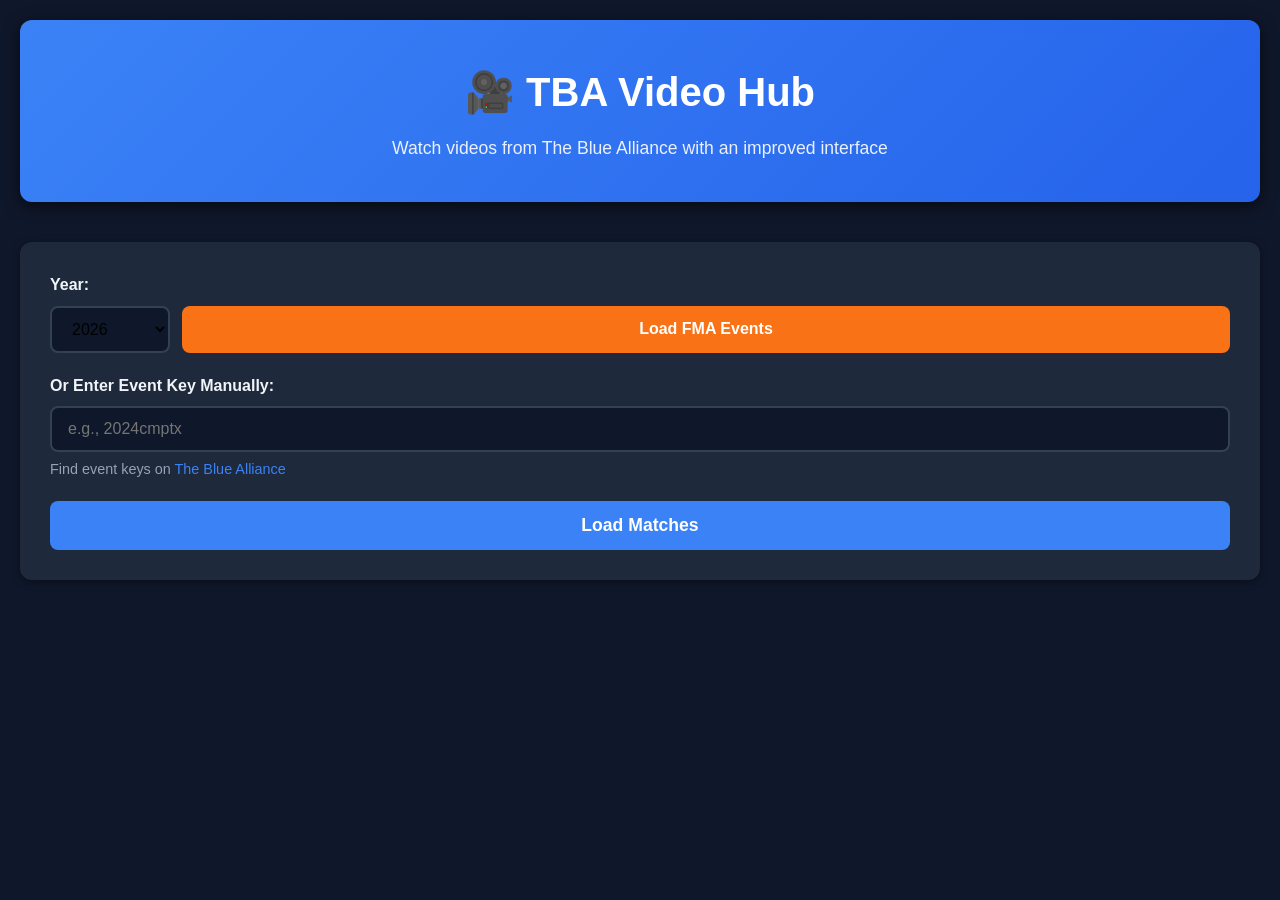
==== index.html @ 386c0a92 "Add support for default API key - hide API key input" ====
<!DOCTYPE html>
<html lang="en">
<head>
    <meta charset="UTF-8">
    <meta name="viewport" content="width=device-width, initial-scale=1.0">
    <title>TBA Video Hub - The Blue Alliance</title>
    
    <!-- PWA Manifest -->
    <link rel="manifest" href="manifest.json">
    
    <!-- Theme colors -->
    <meta name="theme-color" content="#0066cc">
    <meta name="apple-mobile-web-app-status-bar-style" content="black-translucent">
    
    <!-- iOS specific meta tags -->
    <meta name="apple-mobile-web-app-capable" content="yes">
    <meta name="apple-mobile-web-app-title" content="TBA Hub">
    <link rel="apple-touch-icon" href="icon-192.png">
    
    <!-- Force landscape orientation on mobile -->
    <meta name="screen-orientation" content="landscape">
    <meta name="x5-orientation" content="landscape">
    
    <!-- Favicon -->
    <link rel="icon" type="image/png" href="icon-192.png">
    
    <link rel="stylesheet" href="styles.css">
</head>
<body>
    <div class="container">
        <header>
            <h1>🎥 TBA Video Hub</h1>
            <p>Watch videos from The Blue Alliance with an improved interface</p>
        </header>

        <div class="search-section">
            <div class="input-group year-selector">
                <label for="yearSelect">Year:</label>
                <div class="year-group">
                    <select id="yearSelect">
                        <option value="2026">2026</option>
                        <option value="2025">2025</option>
                        <option value="2024">2024</option>
                        <option value="2023">2023</option>
                        <option value="2022">2022</option>
                    </select>
                    <button id="loadEvents" class="btn-secondary">Load FMA Events</button>
                </div>
            </div>
            
            <div class="input-group" id="eventSelectorGroup" style="display: none;">
                <label for="eventSelect">Select FMA Event:</label>
                <select id="eventSelect">
                    <option value="">-- Select an event --</option>
                </select>
                <small id="eventCount"></small>
            </div>
            
            <div class="input-group">
                <label for="eventKey">Or Enter Event Key Manually:</label>
                <input type="text" id="eventKey" placeholder="e.g., 2024cmptx" />
                <small>Find event keys on <a href="https://www.thebluealliance.com/events" target="_blank">The Blue Alliance</a></small>
            </div>
            
            <div class="input-group" style="display: none;">
                <label for="apiKey">TBA API Key:</label>
                <input type="password" id="apiKey" placeholder="Your API key" />
                <small>Get your key from <a href="https://www.thebluealliance.com/account" target="_blank">TBA Account Settings</a></small>
            </div>
            
            <button id="loadMatches" class="btn-primary">Load Matches</button>
        </div>

        <div id="loading" class="loading" style="display: none;">
            <div class="spinner"></div>
            <p>Loading matches...</p>
        </div>

        <div id="error" class="error" style="display: none;"></div>

        <div class="stats" id="stats" style="display: none;">
            <span id="matchCount"></span>
            <span id="videoCount"></span>
        </div>

        <div class="filters" id="filters" style="display: none;">
            <input type="text" id="teamSearch" placeholder="Search by team number (e.g., 341)" />
            <label>
                <input type="checkbox" id="videoFilter" checked>
                Only show matches with videos
            </label>
            <select id="matchType">
                <option value="all">All Match Types</option>
                <option value="qm">Qualification Matches</option>
                <option value="qf">Quarter Finals</option>
                <option value="sf">Semi Finals</option>
                <option value="f">Finals</option>
            </select>
        </div>

        <div id="matchList" class="match-list"></div>

        <div id="videoPlayer" class="video-player" style="display: none;">
            <div class="rotate-message">
                <svg xmlns="http://www.w3.org/2000/svg" fill="none" viewBox="0 0 24 24" stroke="currentColor" style="color: #3b82f6;">
                    <path stroke-linecap="round" stroke-linejoin="round" stroke-width="2" d="M4 4v5h.582m15.356 2A8.001 8.001 0 004.582 9m0 0H9m11 11v-5h-.581m0 0a8.003 8.003 0 01-15.357-2m15.357 2H15" />
                </svg>
                <h2>Please Rotate Your Device</h2>
                <p>This app works best in landscape mode</p>
            </div>
            <div class="video-header">
                <h2 id="currentMatchTitle"></h2>
                <button id="closePlayer" class="btn-close">✕</button>
            </div>
            <div class="player-layout">
                <div class="alliance-stats red-stats" id="redStats"></div>
                <div class="center-video">
                    <div class="video-container">
                        <div id="youtubePlayer"></div>
                        <div id="videoError" class="video-error" style="display: none;">
                            <h3>⚠️ Video Cannot Be Embedded</h3>
                            <p>This video's owner has disabled embedding.</p>
                            <a id="watchOnYouTube" class="btn-youtube" href="" target="_blank">Watch on YouTube</a>
                        </div>
                    </div>
                </div>
                <div class="alliance-stats blue-stats" id="blueStats"></div>
            </div>
            <div class="video-controls">
                <button id="prevVideo" class="btn-nav">← Previous</button>
                <span id="videoCounter"></span>
                <button id="nextVideo" class="btn-nav">Next →</button>
            </div>
            <div class="match-breakdown-container" id="matchBreakdownContainer" style="display: none;">
                <h3>Match Breakdown</h3>
                <div id="matchBreakdownTable"></div>
            </div>
        </div>
    </div>

    <script src="https://www.youtube.com/iframe_api"></script>
    <script src="app.js"></script>
</body>
</html>
---- styles.css ----
* {
    margin: 0;
    padding: 0;
    box-sizing: border-box;
}

:root {
    --primary: #3b82f6;
    --primary-dark: #2563eb;
    --secondary: #f97316;
    --bg: #0f172a;
    --card-bg: #1e293b;
    --text: #f1f5f9;
    --text-light: #94a3b8;
    --border: #334155;
    --success: #22c55e;
    --error: #ef4444;
    --shadow: 0 2px 8px rgba(0, 0, 0, 0.4);
    --shadow-lg: 0 4px 16px rgba(0, 0, 0, 0.6);
}

body {
    font-family: -apple-system, BlinkMacSystemFont, 'Segoe UI', Roboto, Oxygen, Ubuntu, Cantarell, sans-serif;
    background: var(--bg);
    color: var(--text);
    line-height: 1.6;
}

.container {
    max-width: 1400px;
    margin: 0 auto;
    padding: 20px;
}

header {
    text-align: center;
    margin-bottom: 40px;
    padding: 40px 20px;
    background: linear-gradient(135deg, var(--primary) 0%, var(--primary-dark) 100%);
    color: white;
    border-radius: 12px;
    box-shadow: var(--shadow-lg);
}

header h1 {
    font-size: 2.5em;
    margin-bottom: 10px;
}

header p {
    font-size: 1.1em;
    opacity: 0.9;
}

.search-section {
    background: var(--card-bg);
    padding: 30px;
    border-radius: 12px;
    box-shadow: var(--shadow);
    margin-bottom: 30px;
}

.input-group {
    margin-bottom: 20px;
}

.input-group label {
    display: block;
    margin-bottom: 8px;
    font-weight: 600;
    color: var(--text);
}

.input-group input {
    width: 100%;
    padding: 12px 16px;
    border: 2px solid var(--border);
    border-radius: 8px;
    font-size: 1em;
    transition: border-color 0.3s;
    background: #0f172a;
    color: var(--text);
}

.input-group input:focus {
    outline: none;
    border-color: var(--primary);
}

.input-group small {
    display: block;
    margin-top: 6px;
    color: var(--text-light);
    font-size: 0.9em;
}

.input-group small a {
    color: var(--primary);
    text-decoration: none;
}

.input-group small a:hover {
    text-decoration: underline;
}

.btn-primary {
    width: 100%;
    padding: 14px 24px;
    background: var(--primary);
    color: white;
    border: none;
    border-radius: 8px;
    font-size: 1.1em;
    font-weight: 600;
    cursor: pointer;
    transition: background 0.3s, transform 0.1s;
}

.btn-primary:hover {
    background: var(--primary-dark);
}

.btn-primary:active {
    transform: scale(0.98);
}

.btn-secondary {
    padding: 12px 24px;
    background: var(--secondary);
    color: white;
    border: none;
    border-radius: 8px;
    font-size: 1em;
    font-weight: 600;
    cursor: pointer;
    transition: background 0.3s, transform 0.1s;
}

.btn-secondary:hover {
    background: #ea580c;
}

.btn-secondary:active {
    transform: scale(0.98);
}

.year-selector {
    margin-bottom: 20px;
}

.year-group {
    display: flex;
    gap: 12px;
    align-items: stretch;
}

.year-group select {
    flex: 0 0 auto;
    width: 120px;
    padding: 12px 16px;
    color: #000000;
}

.year-group .btn-secondary {
    flex: 1;
}

select {
    width: 100%;
    padding: 12px 16px;
    border: 2px solid var(--border);
    border-radius: 8px;
    font-size: 1em;
    background: #0f172a;
    color: var(--text);
    cursor: pointer;
    transition: border-color 0.3s;
}

select:focus {
    outline: none;
    border-color: var(--primary);
}

.loading {
    text-align: center;
    padding: 40px;
    background: var(--card-bg);
    border-radius: 12px;
    box-shadow: var(--shadow);
}

.spinner {
    width: 50px;
    height: 50px;
    border: 4px solid var(--border);
    border-top-color: var(--primary);
    border-radius: 50%;
    animation: spin 1s linear infinite;
    margin: 0 auto 20px;
}

@keyframes spin {
    to { transform: rotate(360deg); }
}

.error {
    background: #fee;
    border: 2px solid var(--error);
    color: var(--error);
    padding: 16px;
    border-radius: 8px;
    margin-bottom: 20px;
}

.stats {
    display: flex;
    gap: 20px;
    margin-bottom: 20px;
    flex-wrap: wrap;
}

.stats span {
    background: var(--card-bg);
    padding: 12px 20px;
    border-radius: 8px;
    box-shadow: var(--shadow);
    font-weight: 600;
    color: var(--text);
}

.filters {
    background: var(--card-bg);
    padding: 20px;
    border-radius: 8px;
    box-shadow: var(--shadow);
    margin-bottom: 20px;
    display: flex;
    gap: 20px;
    align-items: center;
    flex-wrap: wrap;
}

.filters input[type="text"] {
    padding: 8px 16px;
    background: #0f172a;
    color: var(--text);
    border: 2px solid var(--border);
    border-radius: 6px;
    font-size: 1em;
    min-width: 250px;
    transition: border-color 0.3s;
}

.filters input[type="text"]:focus {
    outline: none;
    border-color: var(--primary);
}

.filters label {
    display: flex;
    align-items: center;
    gap: 8px;
    cursor: pointer;
}

.filters input[type="checkbox"] {
    width: 18px;
    height: 18px;
    cursor: pointer;
}

.filters select {
    padding: 8px 16px;
    background: #0f172a;
    color: var(--text);
    border: 2px solid var(--border);
    border-radius: 6px;
    font-size: 1em;
    cursor: pointer;
}

.match-list {
    display: grid;
    grid-template-columns: repeat(auto-fill, minmax(320px, 1fr));
    gap: 20px;
}

.match-card {
    background: var(--card-bg);
    border-radius: 12px;
    box-shadow: var(--shadow);
    overflow: hidden;
    transition: transform 0.2s, box-shadow 0.2s;
    cursor: pointer;
}

.match-card:hover {
    transform: translateY(-4px);
    box-shadow: var(--shadow-lg);
}

.match-card.no-video {
    opacity: 0.6;
}

.match-header {
    background: linear-gradient(135deg, var(--primary) 0%, var(--primary-dark) 100%);
    color: white;
    padding: 16px;
}

.match-header h3 {
    font-size: 1.3em;
    margin-bottom: 4px;
}

.match-header .match-type {
    font-size: 0.9em;
    opacity: 0.9;
}

.match-body {
    padding: 16px;
}

.teams {
    display: flex;
    justify-content: space-between;
    margin-bottom: 16px;
}

.alliance {
    flex: 1;
}

.alliance h4 {
    font-size: 0.9em;
    margin-bottom: 8px;
    text-transform: uppercase;
    color: var(--text-light);
}

.alliance.red h4 {
    color: #f87171;
}

.alliance.blue h4 {
    color: #60a5fa;
}

.team-list {
    list-style: none;
}

.team-list li {
    padding: 4px 8px;
    margin: 4px 0;
    border-radius: 4px;
    font-size: 0.95em;
}

.alliance.red .team-list li {
    background: #450a0a;
    color: #fca5a5;
}

.alliance.blue .team-list li {
    background: #082f49;
    color: #7dd3fc;
}

.scores {
    display: flex;
    justify-content: center;
    gap: 20px;
    font-size: 1.5em;
    font-weight: bold;
    margin-bottom: 12px;
}

.scores .red-score {
    color: #f87171;
}

.scores .blue-score {
    color: #60a5fa;
}

.scores .blue-score {
    color: #2980b9;
}#0f172a

.video-info {
    background: var(--bg);
    padding: 12px;
    border-radius: 6px;
    text-align: center;
}

.video-badge {
    display: inline-block;
    background: var(--success);
    color: white;
    padding: 6px 12px;
    border-radius: 6px;
    font-size: 0.9em;
    font-weight: 600;
}

.no-video-badge {
    background: var(--text-light);
}

.video-player {
    position: fixed;
    top: 0;
    left: 0;
    right: 0;
    bottom: 0;
    background: #000;
    z-index: 1000;
    overflow: hidden;
    display: flex;
    flex-direction: column;
}

.player-layout {
    display: grid;
    grid-template-columns: 280px 1fr 280px;
    gap: 10px;
    flex: 1;
    overflow: hidden;
    padding: 10px;
    align-items: center;
}

.video-header {
    display: flex;
    justify-content: space-between;
    align-items: center;
    padding: 5px 5px 2px;
    color: white;
    flex-shrink: 0;
}

.video-header h2 {
    font-size: 1.1em;
}

.btn-close {
    background: var(--error);
    color: white;
    border: none;
    width: 40px;
    height: 40px;
    border-radius: 50%;
    font-size: 1.5em;
    cursor: pointer;
    transition: transform 0.2s;
}

.btn-close:hover {
    transform: scale(1.1);
}

.center-video {
    height: 100%;
    width: 100%;
    display: flex;
    flex-direction: column;
    justify-content: center;
}
.video-container {
    background: black;
    position: relative;
    width: 100%;
    /* This creates a 16:9 aspect ratio container based on width */
    aspect-ratio: 16 / 9; 
    max-height: 85vh; /* Prevents video from pushing controls off screen */
    margin: 0 auto;
    box-shadow: 0 0 30px rgba(0,0,0,0.5);
}
#youtubePlayer {
    width: 100%;
    height: 100%;
    position: absolute;
    top: 0;
    left: 0;
}

.video-error {
    display: flex;
    flex-direction: column;
    align-items: center;
    justify-content: center;
    min-height: 400px;
    padding: 40px;
    text-align: center;
    color: white;
}

.video-error h3 {
    font-size: 1.8em;
    margin-bottom: 16px;
    color: var(--secondary);
}

.video-error p {
    font-size: 1.1em;
    margin-bottom: 24px;
    opacity: 0.9;
}

.btn-youtube {
    display: inline-block;
    padding: 14px 28px;
    background: #ff0000;
    color: white;
    text-decoration: none;
    border-radius: 8px;
    font-size: 1.1em;
    font-weight: 600;
    transition: background 0.3s;
}

.btn-youtube:hover {
    background: #cc0000;
}

.video-controls {
    display: flex;
    justify-content: center;
    align-items: center;
    gap: 20px;
    background: var(--card-bg);
    padding: 6px 10px;
    border-radius: 6px;
    flex-shrink: 0;
    max-width: 600px;
    margin: 5px auto 0;
}

.btn-nav {
    background: var(--primary);
    color: white;
    border: none;
    padding: 12px 24px;
    border-radius: 6px;
    font-size: 1em;
    cursor: pointer;
    transition: background 0.3s;
}

.btn-nav:hover:not(:disabled) {
    background: var(--primary-dark);
}

.btn-nav:disabled {
    background: var(--text-light);
    cursor: not-allowed;
}

#videoCounter {
    color: white;
    font-weight: 600;
}

.match-details {
    max-width: 1200px;
    margin: 0 auto;
    background: var(--card-bg);
    padding: 20px;
    border-radius: 8px;
}

.alliance-stats {
    overflow-y: auto;
    padding: 20px;
    background: var(--card-bg);
    border-radius: 8px;
}

.alliance-stats.red-stats {
    border-left: 4px solid #ef4444;
}

.alliance-stats.blue-stats {
    border-right: 4px solid #3b82f6;
}

.stats-panel h3 {
    margin-bottom: 20px;
    color: var(--text);
    font-size: 1.6em;
    font-weight: 700;
}

/* Compact stats display */
.alliance-stats {
    overflow-y: auto;
    padding: 5px;
    background: var(--card-bg);
    border-radius: 8px;
    height: 100%;
}

.alliance-stats.red-stats {
    border-left: 4px solid #ef4444;
}

.alliance-stats.blue-stats {
    border-right: 4px solid #3b82f6;
}

.compact-stats {
    padding: 10px;
}

.stats-grid {
    display: grid;
    grid-template-columns: 1fr auto 1fr;
    gap: 20px;
    align-items: start;
}

.alliance-column {
    border-radius: 10px;
    padding: 15px;
}

.red-stats .alliance-column {
    background: #1e293b;
    border-top: 4px solid #ef4444;
}

.blue-stats .alliance-column {
    background: #1e293b;
    border-top: 4px solid #3b82f6;
}

.alliance-header {
    font-size: 1.3em;
    font-weight: 700;
    margin-bottom: 10px;
    text-align: center;
}

.red-stats .alliance-header {
    color: #ef4444;
}

.blue-stats .alliance-header {
    color: #3b82f6;
}

.team-numbers {
    font-size: 1.1em;
    text-align: center;
    margin-bottom: 15px;
    padding-bottom: 15px;
    border-bottom: 1px solid var(--border);
    color: var(--text);
}

.stat-row {
    display: flex;
    justify-content: space-between;
    align-items: center;
    padding: 6px 10px;
    background: #0f172a;
    border-radius: 6px;
    margin-bottom: 12px;
}

.stat-label {
    color: var(--text-light);
    font-size: 0.95em;
}

.stat-value {
    font-weight: 700;
    font-size: 1.1em;
    color: var(--text);
}

.score-box {
    background: #0f172a;
    border-radius: 8px;
    padding: 12px;
    text-align: center;
    margin-bottom: 10px;
}

.score-box.actual {
    background: #1e3a28;
    border: 2px solid #22c55e;
}

.score-type {
    font-size: 0.8em;
    color: var(--text-light);
    margin-bottom: 4px;
    text-transform: uppercase;
    letter-spacing: 1px;
}

.score-number {
    font-size: 2.2em;
    font-weight: 700;
    line-height: 1;
}

.red-stats .score-number {
    color: #ef4444;
}

.blue-stats .score-number {
    color: #3b82f6;
}

.breakdown {
    display: flex;
    flex-direction: column;
    gap: 6px;
}

.breakdown-item {
    display: flex;
    justify-content: space-between;
    align-items: center;
    padding: 6px 10px;
    background: #0f172a;
    border-radius: 6px;
}

.breakdown-label {
    color: var(--text-light);
    font-size: 0.9em;
}

.breakdown-value {
    font-weight: 700;
    color: var(--text);
    font-size: 1.05em;
}

.vs-divider {
    display: flex;
    flex-direction: column;
    align-items: center;
    justify-content: center;
    gap: 10px;
    padding: 20px 10px;
}

.vs-text {
    font-size: 2.5em;
    font-weight: 700;
    color: var(--text-light);
}

.match-status {
    font-size: 0.85em;
    padding: 6px 12px;
    background: #1e293b;
    border-radius: 20px;
    color: var(--text-light);
    text-transform: uppercase;
    letter-spacing: 1px;
}

/* Match breakdown table */
.match-breakdown-container {
    display: none !important;
    padding: 15px;
    max-width: 1400px;
    margin: 0 auto;
    background: var(--card-bg);
    border-radius: 8px;
}

.match-breakdown-container h3 {
    text-align: center;
    color: var(--text);
    font-size: 1.5em;
    margin-bottom: 15px;
}

.breakdown-table-full {
    width: 100%;
    border-collapse: collapse;
    background: #0f172a;
    border-radius: 8px;
    overflow: hidden;
}

.breakdown-table-full th,
.breakdown-table-full td {
    padding: 8px;
    text-align: center;
    border: 1px solid var(--border);
}

.breakdown-table-full thead {
    background: #1e293b;
}

.team-header {
    color: var(--text);
    font-weight: 700;
    font-size: 1.1em;
}

.team-header.red-bg {
    background: #7f1d1d;
}

.team-header.blue-bg {
    background: #1e3a8a;
}

.pred-header {
    background: #1e293b;
    color: var(--text-light);
    font-size: 0.9em;
}

.actual-header {
    background: #1e3a28;
    color: #22c55e;
    font-size: 0.9em;
}

.category-header {
    background: #1e293b;
}

.category-cell {
    background: #1e293b;
    font-weight: 700;
    color: var(--text);
}

.pred-cell {
    background: #0f172a;
    color: var(--text-light);
}

.actual-cell {
    background: #0a1e14;
    color: #22c55e;
    font-weight: 600;
}

.breakdown-table-full .total-row {
    border-top: 2px solid var(--border);
    background: #1e293b;
}

.breakdown-table-full .total-row td {
    font-size: 1.1em;
}

.breakdown-note {
    text-align: center;
    color: var(--text-light);
    font-size: 0.9em;
    margin-top: 15px;
    font-style: italic;
}

/* Old simple stats - can be removed */
.simple-stats {
    max-width: 800px;
    margin: 0 auto;
}

.teams-display {
    display: flex;
    justify-content: space-around;
    gap: 30px;
    margin-bottom: 30px;
    padding: 20px;
    background: #1e293b;
    border-radius: 8px;
}

.alliance-teams {
    flex: 1;
    text-align: center;
    font-size: 1.1em;
}

.alliance-teams strong {
    display: block;
    margin-bottom: 8px;
    font-size: 1.2em;
}

.red-alliance strong {
    color: #ef4444;
}

.blue-alliance strong {
    color: #3b82f6;
}

.score-display {
    margin-bottom: 30px;
    text-align: center;
    padding: 30px;
    background: #0f172a;
    border-radius: 12px;
}

.score-display h3 {
    font-size: 1.5em;
    margin-bottom: 20px;
    color: var(--text);
}

.score-large {
    font-size: 5em;
    font-weight: 700;
    margin-bottom: 15px;
    line-height: 1;
}

.score-large .red-score {
    color: #ef4444;
}

.score-large .blue-score {
    color: #3b82f6;
}

.score-large .score-sep {
    color: var(--text-light);
    margin: 0 20px;
}

.winner-text {
    font-size: 1.3em;
    color: var(--text);
}

.win-prob {
    color: var(--text-light);
    font-size: 0.9em;
    margin-left: 10px;
}

/* Old styles for reference - can be removed */
.statbotics-summary {
    margin-bottom: 30px;
}

.statbotics-summary h3 {
    text-align: center;
    margin-bottom: 20px;
}

.summary-grid {
    display: flex;
    justify-content: space-around;
    gap: 40px;
    padding: 20px;
    background: #0f172a;
    border-radius: 10px;
}

.summary-item {
    text-align: center;
    flex: 1;
}

.summary-scores {
    font-size: 3em;
    font-weight: 900;
    margin-bottom: 10px;
}

.summary-scores .red-score {
    color: #ef4444;
}

.summary-scores .blue-score {
    color: #3b82f6;
}

.summary-scores .score-sep {
    color: var(--text-light);
    margin: 0 10px;
}

.summary-win-prob {
    font-size: 3em;
    font-weight: 900;
    color: var(--text);
    margin-bottom: 10px;
}

.summary-label {
    color: var(--text-light);
    font-size: 1.1em;
}

.match-breakdown {
    margin-top: 30px;
}

.match-breakdown h3 {
    text-align: center;
    margin-bottom: 20px;
}

.breakdown-table-container {
    overflow-x: auto;
}

.breakdown-table {
    width: 100%;
    border-collapse: collapse;
    background: #0f172a;
    border-radius: 8px;
    overflow: hidden;
}

.breakdown-table th,
.breakdown-table td {
    padding: 12px;
    text-align: center;
    border: 1px solid var(--border);
}

.breakdown-table thead tr:first-child th {
    font-size: 1.1em;
    padding: 15px;
    background: #1e293b;
}

.breakdown-table .red-header {
    background: rgba(239, 68, 68, 0.2);
    color: #f87171;
}

.breakdown-table .blue-header {
    background: rgba(59, 130, 246, 0.2);
    color: #60a5fa;
}

.breakdown-table thead tr:nth-child(2) th {
    background: #1e293b;
    font-weight: 700;
    color: var(--text);
}

.breakdown-table tbody td {
    background: #0f172a;
    color: var(--text);
}

.breakdown-table .category-col {
    background: #1e293b !important;
    font-weight: 700;
    color: var(--text) !important;
}

.breakdown-table .total-row {
    background: #334155 !important;
}

.breakdown-table .total-row td {
    background: #334155 !important;
    font-weight: 700;
    padding: 15px 12px;
}

.breakdown-note {
    text-align: center;
    color: var(--text-light);
    font-size: 0.9em;
    margin-top: 15px;
    font-style: italic;
}

.breakdown-teams {
    display: flex;
    justify-content: space-around;
    margin-top: 20px;
    padding: 15px;
    background: #1e293b;
    border-radius: 8px;
}

.teams-section {
    color: var(--text);
    font-size: 1.05em;
}

.teams-section strong {
    color: var(--text);
    margin-right: 8px;
}

.stats-section {
    margin-bottom: 20px;
}

.stats-prediction {
    display: flex;
    justify-content: space-around;
    align-items: center;
    padding: 30px 20px;
    background: linear-gradient(135deg, #0f172a 0%, #1e293b 100%);
    border-radius: 12px;
    margin-bottom: 25px;
    box-shadow: var(--shadow);
}

.prediction-side {
    text-align: center;
    flex: 1;
    padding: 10px;
}

.prediction-side h4 {
    margin-bottom: 15px;
    font-size: 1.3em;
    font-weight: 700;
    text-transform: uppercase;
    letter-spacing: 1px;
}

.prediction-side.red h4 {
    color: #f87171;
}

.prediction-side.blue h4 {
    color: #60a5fa;
}

.win-prob {
    font-size: 3em;
    font-weight: 900;
    margin: 15px 0;
    line-height: 1;
}

.prediction-side.red .win-prob {
    color: #f87171;
    text-shadow: 0 0 20px rgba(248, 113, 113, 0.3);
}

.prediction-side.blue .win-prob {
    color: #60a5fa;
    text-shadow: 0 0 20px rgba(96, 165, 250, 0.3);
}

.predicted-score {
    font-size: 1.3em;
    color: var(--text-light);
    font-weight: 500;
}

.team-stats-grid {
    display: grid;
    grid-template-columns: repeat(auto-fit, minmax(250px, 1fr));
    gap: 20px;
    margin-top: 15px;
}

.team-stat-card {
    background: #0f172a;
    padding: 18px;
    border-radius: 10px;
    border-left: 5px solid var(--primary);
    transition: transform 0.2s, box-shadow 0.2s;
}

.team-stat-card:hover {
    transform: translateY(-2px);
    box-shadow: var(--shadow-lg);
}

.team-stat-card.red {
    border-left-color: #f87171;
}

.team-stat-card.blue {
    border-left-color: #60a5fa;
}

.team-stat-card h5 {
    margin-bottom: 12px;
    font-size: 1.2em;
    font-weight: 700;
    color: var(--text);
}

.stat-row {
    display: flex;
    justify-content: space-between;
    padding: 8px 0;
    border-bottom: 1px solid rgba(148, 163, 184, 0.1);
}

.stat-row:last-child {
    border-bottom: none;
}

.stat-label {
    color: var(--text-light);
    font-size: 0.95em;
}

.stat-value {
    color: var(--text);
    font-weight: 700;
    font-size: 1.05em;
}

.stats-section h4 {
    color: var(--text);
    font-size: 1.3em;
    font-weight: 700;
    margin-bottom: 15px;
    padding-bottom: 10px;
    border-bottom: 2px solid var(--border);
}

.loading-stats {
    text-align: center;
    padding: 30px;
    color: var(--text-light);
    font-size: 1.1em;
}

/* Landscape orientation message for mobile */
.rotate-message {
    display: none;
    position: fixed;
    top: 0;
    left: 0;
    right: 0;
    bottom: 0;
    background: var(--bg);
    z-index: 10000;
    flex-direction: column;
    justify-content: center;
    align-items: center;
    text-align: center;
    padding: 20px;
}

.rotate-message svg {
    width: 80px;
    height: 80px;
    margin-bottom: 20px;
    animation: rotate 2s infinite ease-in-out;
}

@keyframes rotate {
    0%, 100% { transform: rotate(0deg); }
    50% { transform: rotate(90deg); }
}

.rotate-message h2 {
    font-size: 1.5em;
    margin-bottom: 10px;
    color: var(--text);
}

.rotate-message p {
    color: var(--text-light);
    font-size: 1.1em;
}

/* Show rotation message in portrait mode on mobile */
@media (max-width: 768px) and (orientation: portrait) {
    .video-player .rotate-message {
        display: flex !important;
    }
    
    .video-player .player-layout,
    .video-player .video-controls {
        display: none !important;
    }
}

@media (max-width: 768px) {
    header h1 {
        font-size: 2em;
    }
    
    .match-list {
        grid-template-columns: 1fr;
    }
    
    .video-controls {
        flex-wrap: wrap;
    }
    
    /* Hide sidebars and breakdown on mobile */
    .alliance-stats,
    .match-breakdown-container {
        display: none !important;
    }
    
    /* Full screen video player on mobile */
    .player-layout {
        display: flex;
        flex-direction: column;
        justify-content: center;
        padding: 0;
    }
    
    .video-player {
        padding: 0;
    }
    
    .video-header {
        padding: 10px;
    }
    
    .video-header h2 {
        font-size: 1em;
    }
    
    .video-container {
        max-height: 100vh;
        border-radius: 0;
    }
    
    .btn-close {
        width: 36px;
        height: 36px;
        font-size: 1.2em;
    }
    
    .video-controls {
        margin: 5px;
        padding: 8px;
    }
    
    .btn-nav {
        padding: 10px 20px;
        font-size: 0.95em;
    }
}
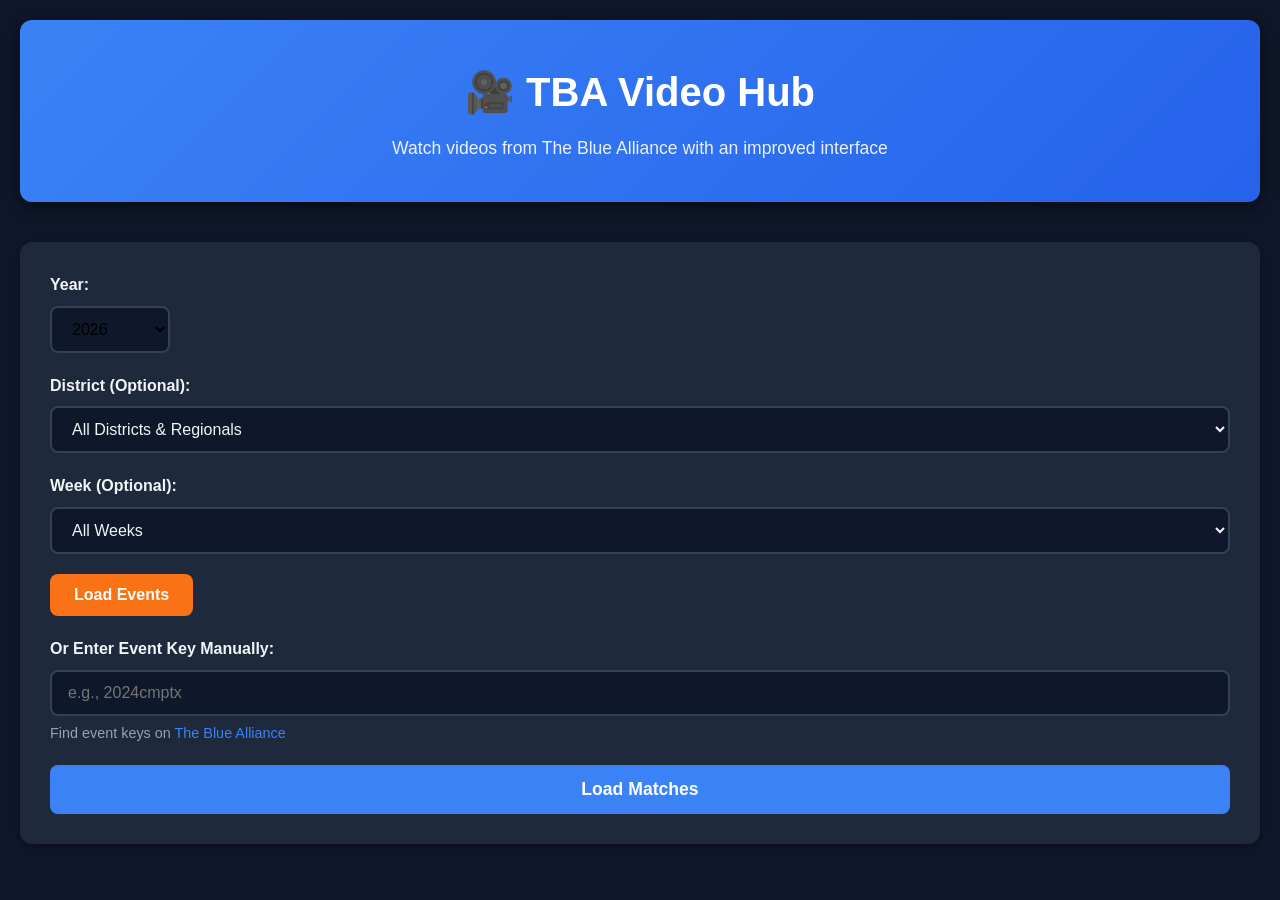
==== commit 8ceb0e59: "Add district and week filters for event loading" ====
--- a/index.html
+++ b/index.html
@@ -44,12 +44,48 @@
                         <option value="2023">2023</option>
                         <option value="2022">2022</option>
                     </select>
-                    <button id="loadEvents" class="btn-secondary">Load FMA Events</button>
                 </div>
             </div>
             
+            <div class="input-group">
+                <label for="districtSelect">District (Optional):</label>
+                <select id="districtSelect">
+                    <option value="">All Districts & Regionals</option>
+                    <option value="regional">Regional Events</option>
+                    <option value="fim">FIRST In Michigan (FIM)</option>
+                    <option value="fma">FIRST Mid-Atlantic (FMA)</option>
+                    <option value="fnc">FIRST North Carolina (FNC)</option>
+                    <option value="ne">New England (NE)</option>
+                    <option value="ont">Ontario (ONT)</option>
+                    <option value="pch">Peachtree (PCH)</option>
+                    <option value="pnw">Pacific Northwest (PNW)</option>
+                    <option value="in">Indiana (IN)</option>
+                    <option value="tx">Texas (TX)</option>
+                    <option value="isr">Israel (ISR)</option>
+                </select>
+            </div>
+            
+            <div class="input-group">
+                <label for="weekSelect">Week (Optional):</label>
+                <select id="weekSelect">
+                    <option value="">All Weeks</option>
+                    <option value="0">Week 0</option>
+                    <option value="1">Week 1</option>
+                    <option value="2">Week 2</option>
+                    <option value="3">Week 3</option>
+                    <option value="4">Week 4</option>
+                    <option value="5">Week 5</option>
+                    <option value="6">Week 6</option>
+                    <option value="7">Week 7</option>
+                </select>
+            </div>
+            
+            <div class="input-group">
+                <button id="loadEvents" class="btn-secondary">Load Events</button>
+            </div>
+            
             <div class="input-group" id="eventSelectorGroup" style="display: none;">
-                <label for="eventSelect">Select FMA Event:</label>
+                <label for="eventSelect">Select Event:</label>
                 <select id="eventSelect">
                     <option value="">-- Select an event --</option>
                 </select>
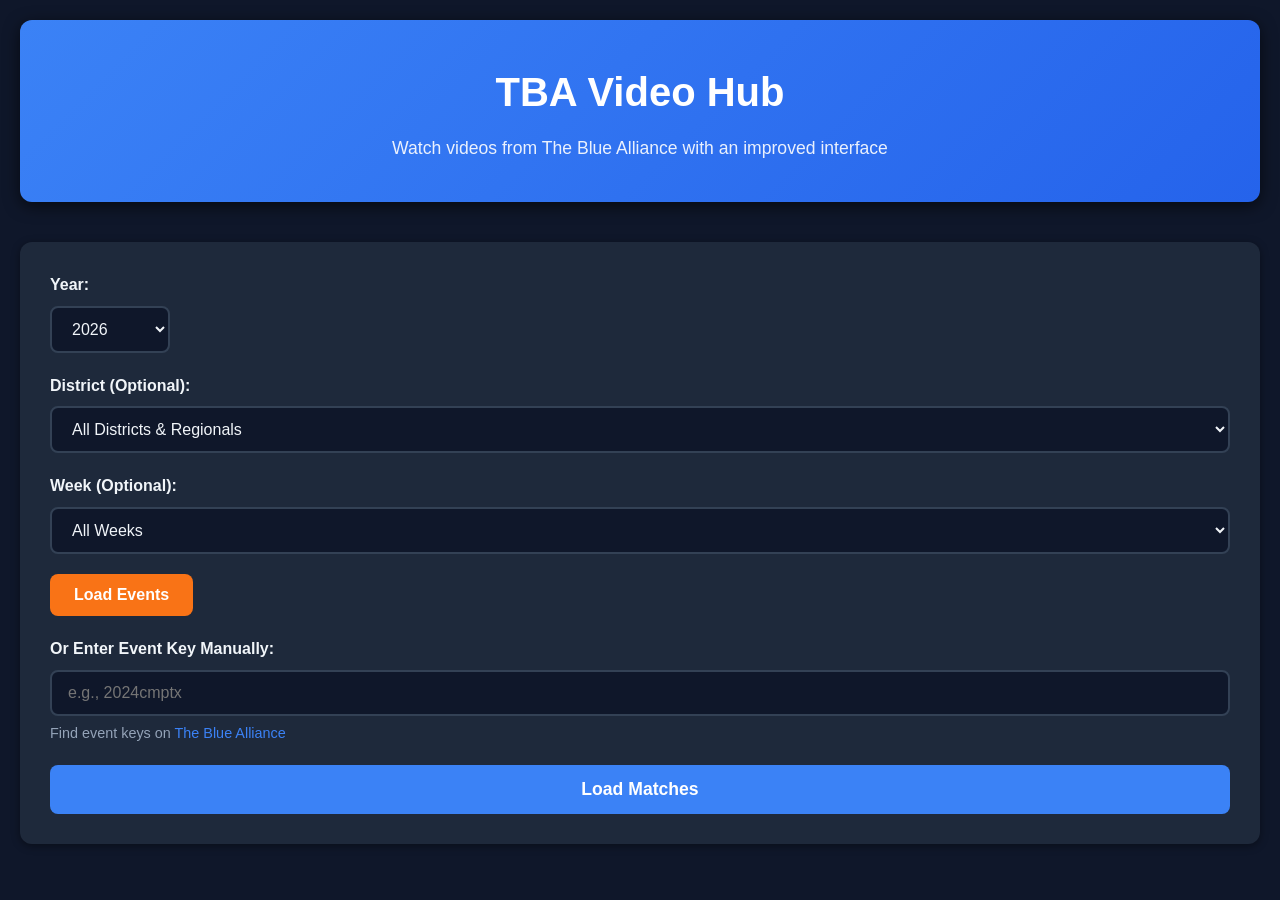
==== commit 27d49a67: "Fix year select text color to match other dropdowns" ====
--- a/index.html
+++ b/index.html
@@ -29,7 +29,7 @@
 <body>
     <div class="container">
         <header>
-            <h1>🎥 TBA Video Hub</h1>
+            <h1>TBA Video Hub</h1>
             <p>Watch videos from The Blue Alliance with an improved interface</p>
         </header>
 
--- a/styles.css
+++ b/styles.css
@@ -158,7 +158,7 @@
     flex: 0 0 auto;
     width: 120px;
     padding: 12px 16px;
-    color: #000000;
+    color: var(--text);
 }
 
 .year-group .btn-secondary {
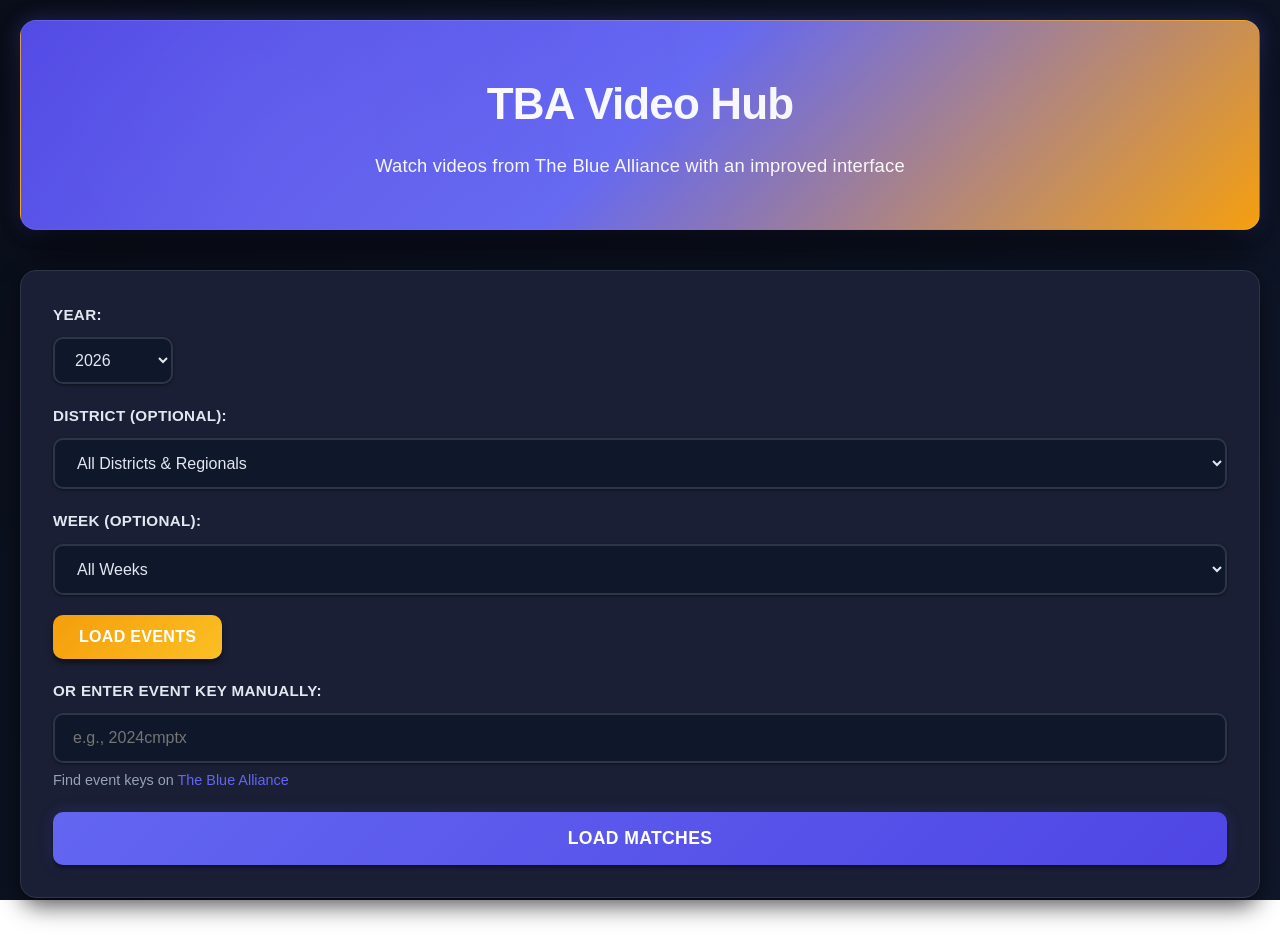
==== commit d12329d0: "Testing new mobile features" ====
--- a/index.html
+++ b/index.html
@@ -52,6 +52,7 @@
                 <select id="districtSelect">
                     <option value="">All Districts & Regionals</option>
                     <option value="regional">Regional Events</option>
+                    <option value="ca">California (CA)</option>
                     <option value="fim">FIRST In Michigan (FIM)</option>
                     <option value="fma">FIRST Mid-Atlantic (FMA)</option>
                     <option value="fnc">FIRST North Carolina (FNC)</option>
@@ -69,14 +70,14 @@
                 <label for="weekSelect">Week (Optional):</label>
                 <select id="weekSelect">
                     <option value="">All Weeks</option>
-                    <option value="0">Week 0</option>
-                    <option value="1">Week 1</option>
-                    <option value="2">Week 2</option>
-                    <option value="3">Week 3</option>
-                    <option value="4">Week 4</option>
-                    <option value="5">Week 5</option>
-                    <option value="6">Week 6</option>
-                    <option value="7">Week 7</option>
+                    <option value="0">Week 1</option>
+                    <option value="1">Week 2</option>
+                    <option value="2">Week 3</option>
+                    <option value="3">Week 4</option>
+                    <option value="4">Week 5</option>
+                    <option value="5">Week 6</option>
+                    <option value="6">Week 7</option>
+                    <option value="7">Week 8</option>
                 </select>
             </div>
             
@@ -143,6 +144,7 @@
                 </svg>
                 <h2>Please Rotate Your Device</h2>
                 <p>This app works best in landscape mode</p>
+                <button id="closeFromRotate" class="btn-primary" style="margin-top: 20px;">Close Video</button>
             </div>
             <div class="video-header">
                 <h2 id="currentMatchTitle"></h2>
--- a/styles.css
+++ b/styles.css
@@ -4,26 +4,54 @@
     box-sizing: border-box;
 }
 
+html {
+    scroll-behavior: smooth;
+}
+
 :root {
-    --primary: #3b82f6;
-    --primary-dark: #2563eb;
-    --secondary: #f97316;
-    --bg: #0f172a;
-    --card-bg: #1e293b;
-    --text: #f1f5f9;
-    --text-light: #94a3b8;
-    --border: #334155;
-    --success: #22c55e;
+    --primary: #6366f1;
+    --primary-light: #818cf8;
+    --primary-dark: #4f46e5;
+    --accent: #f59e0b;
+    --accent-light: #fbbf24;
+    --bg: #0a0e1a;
+    --bg-secondary: #0f172a;
+    --card-bg: #1a1f35;
+    --card-hover: #252b42;
+    --text: #e2e8f0;
+    --text-muted: #94a3b8;
+    --border: #2d3548;
+    --border-light: #374151;
+    --success: #10b981;
     --error: #ef4444;
-    --shadow: 0 2px 8px rgba(0, 0, 0, 0.4);
-    --shadow-lg: 0 4px 16px rgba(0, 0, 0, 0.6);
+    --red-alliance: #dc2626;
+    --blue-alliance: #2563eb;
+    --shadow-sm: 0 1px 3px 0 rgba(0, 0, 0, 0.5);
+    --shadow: 0 4px 6px -1px rgba(0, 0, 0, 0.6);
+    --shadow-lg: 0 10px 25px -3px rgba(0, 0, 0, 0.7);
+    --shadow-xl: 0 20px 40px -6px rgba(0, 0, 0, 0.8);
+    --glow: 0 0 20px rgba(99, 102, 241, 0.3);
+}
+
+@keyframes fadeInUp {
+    from {
+        opacity: 0;
+        transform: translateY(20px);
+    }
+    to {
+        opacity: 1;
+        transform: translateY(0);
+    }
 }
 
 body {
-    font-family: -apple-system, BlinkMacSystemFont, 'Segoe UI', Roboto, Oxygen, Ubuntu, Cantarell, sans-serif;
-    background: var(--bg);
+    font-family: -apple-system, BlinkMacSystemFont, 'Segoe UI', Roboto, 'Inter', Oxygen, Ubuntu, Cantarell, sans-serif;
+    background: linear-gradient(135deg, var(--bg) 0%, var(--bg-secondary) 100%);
+    background-attachment: fixed;
     color: var(--text);
     line-height: 1.6;
+    font-size: 16px;
+    animation: fadeInUp 0.6s ease-out;
 }
 
 .container {
@@ -35,29 +63,59 @@
 header {
     text-align: center;
     margin-bottom: 40px;
-    padding: 40px 20px;
-    background: linear-gradient(135deg, var(--primary) 0%, var(--primary-dark) 100%);
+    padding: 48px 24px;
+    background: linear-gradient(135deg, var(--primary-dark) 0%, var(--primary) 50%, var(--accent) 100%);
     color: white;
-    border-radius: 12px;
+    border-radius: 16px;
+    box-shadow: var(--shadow-xl), var(--glow);
+    border: 1px solid rgba(255, 255, 255, 0.1);
+    position: relative;
+    overflow: hidden;
+}
+
+header::before {
+    content: '';
+    position: absolute;
+    top: 0;
+    left: 0;
+    right: 0;
+    bottom: 0;
+    background: 
+        radial-gradient(circle at 20% 50%, rgba(255, 255, 255, 0.05) 0%, transparent 50%),
+        radial-gradient(circle at 80% 50%, rgba(255, 255, 255, 0.03) 0%, transparent 50%);
+    pointer-events: none;
+}
+
+header h1 {
+    font-size: 2.75em;
+    margin-bottom: 12px;
+    font-weight: 800;
+    letter-spacing: -0.02em;
+    background: linear-gradient(to right, #fff, rgba(255,255,255,0.9));
+    -webkit-background-clip: text;
+    -webkit-text-fill-color: transparent;
+    background-clip: text;
+    position: relative;
+    z-index: 1;
+}
+
+header p {
+    font-size: 1.15em;
+    opacity: 0.95;
+    font-weight: 400;
+    letter-spacing: 0.01em;
+    position: relative;
+    z-index: 1;
+}
+
+.search-section {
+    background: var(--card-bg);
+    padding: 32px;
+    border-radius: 16px;
     box-shadow: var(--shadow-lg);
-}
-
-header h1 {
-    font-size: 2.5em;
-    margin-bottom: 10px;
-}
-
-header p {
-    font-size: 1.1em;
-    opacity: 0.9;
-}
-
-.search-section {
-    background: var(--card-bg);
-    padding: 30px;
-    border-radius: 12px;
-    box-shadow: var(--shadow);
-    margin-bottom: 30px;
+    border: 1px solid var(--border);
+    margin-bottom: 32px;
+    backdrop-filter: blur(10px);
 }
 
 .input-group {
@@ -66,31 +124,37 @@
 
 .input-group label {
     display: block;
-    margin-bottom: 8px;
+    margin-bottom: 10px;
     font-weight: 600;
     color: var(--text);
+    font-size: 0.95em;
+    letter-spacing: 0.02em;
+    text-transform: uppercase;
 }
 
 .input-group input {
     width: 100%;
-    padding: 12px 16px;
+    padding: 14px 18px;
     border: 2px solid var(--border);
-    border-radius: 8px;
+    border-radius: 10px;
     font-size: 1em;
-    transition: border-color 0.3s;
-    background: #0f172a;
-    color: var(--text);
+    transition: all 0.3s cubic-bezier(0.4, 0, 0.2, 1);
+    background: var(--bg-secondary);
+    color: var(--text);
+    box-shadow: var(--shadow-sm);
 }
 
 .input-group input:focus {
     outline: none;
     border-color: var(--primary);
+    box-shadow: 0 0 0 3px rgba(99, 102, 241, 0.2), var(--shadow);
+    transform: translateY(-1px);
 }
 
 .input-group small {
     display: block;
     margin-top: 6px;
-    color: var(--text-light);
+    color: var(--text-muted);
     font-size: 0.9em;
 }
 
@@ -105,19 +169,24 @@
 
 .btn-primary {
     width: 100%;
-    padding: 14px 24px;
-    background: var(--primary);
+    padding: 16px 28px;
+    background: linear-gradient(135deg, var(--primary) 0%, var(--primary-dark) 100%);
     color: white;
     border: none;
-    border-radius: 8px;
+    border-radius: 10px;
     font-size: 1.1em;
-    font-weight: 600;
+    font-weight: 700;
     cursor: pointer;
-    transition: background 0.3s, transform 0.1s;
+    transition: all 0.3s cubic-bezier(0.4, 0, 0.2, 1);
+    box-shadow: var(--shadow), 0 0 15px rgba(99, 102, 241, 0.2);
+    letter-spacing: 0.02em;
+    text-transform: uppercase;
 }
 
 .btn-primary:hover {
-    background: var(--primary-dark);
+    background: linear-gradient(135deg, var(--primary-light) 0%, var(--primary) 100%);
+    transform: translateY(-2px);
+    box-shadow: var(--shadow-lg), 0 0 25px rgba(99, 102, 241, 0.4);
 }
 
 .btn-primary:active {
@@ -125,19 +194,24 @@
 }
 
 .btn-secondary {
-    padding: 12px 24px;
-    background: var(--secondary);
+    padding: 13px 26px;
+    background: linear-gradient(135deg, var(--accent) 0%, var(--accent-light) 100%);
     color: white;
     border: none;
-    border-radius: 8px;
+    border-radius: 10px;
     font-size: 1em;
-    font-weight: 600;
+    font-weight: 700;
     cursor: pointer;
-    transition: background 0.3s, transform 0.1s;
+    transition: all 0.3s cubic-bezier(0.4, 0, 0.2, 1);
+    box-shadow: var(--shadow);
+    letter-spacing: 0.02em;
+    text-transform: uppercase;
 }
 
 .btn-secondary:hover {
-    background: #ea580c;
+    background: linear-gradient(135deg, var(--accent-light) 0%, var(--accent) 100%);
+    transform: translateY(-2px);
+    box-shadow: var(--shadow-lg), 0 0 20px rgba(245, 158, 11, 0.3);
 }
 
 .btn-secondary:active {
@@ -167,37 +241,43 @@
 
 select {
     width: 100%;
-    padding: 12px 16px;
+    padding: 14px 18px;
     border: 2px solid var(--border);
-    border-radius: 8px;
+    border-radius: 10px;
     font-size: 1em;
-    background: #0f172a;
+    background: var(--bg-secondary);
     color: var(--text);
     cursor: pointer;
-    transition: border-color 0.3s;
+    transition: all 0.3s cubic-bezier(0.4, 0, 0.2, 1);
+    box-shadow: var(--shadow-sm);
 }
 
 select:focus {
     outline: none;
     border-color: var(--primary);
+    box-shadow: 0 0 0 3px rgba(99, 102, 241, 0.2), var(--shadow);
+    transform: translateY(-1px);
 }
 
 .loading {
     text-align: center;
-    padding: 40px;
-    background: var(--card-bg);
-    border-radius: 12px;
-    box-shadow: var(--shadow);
+    padding: 48px;
+    background: var(--card-bg);
+    border-radius: 16px;
+    box-shadow: var(--shadow-lg);
+    border: 1px solid var(--border);
 }
 
 .spinner {
-    width: 50px;
-    height: 50px;
+    width: 56px;
+    height: 56px;
     border: 4px solid var(--border);
     border-top-color: var(--primary);
+    border-right-color: var(--primary-light);
     border-radius: 50%;
-    animation: spin 1s linear infinite;
-    margin: 0 auto 20px;
+    animation: spin 0.8s cubic-bezier(0.4, 0, 0.2, 1) infinite;
+    margin: 0 auto 24px;
+    box-shadow: 0 0 15px rgba(99, 102, 241, 0.3);
 }
 
 @keyframes spin {
@@ -222,19 +302,22 @@
 
 .stats span {
     background: var(--card-bg);
-    padding: 12px 20px;
-    border-radius: 8px;
+    padding: 14px 24px;
+    border-radius: 10px;
     box-shadow: var(--shadow);
+    border: 1px solid var(--border);
     font-weight: 600;
     color: var(--text);
+    transition: transform 0.2s, box-shadow 0.2s;
 }
 
 .filters {
     background: var(--card-bg);
-    padding: 20px;
-    border-radius: 8px;
-    box-shadow: var(--shadow);
-    margin-bottom: 20px;
+    padding: 24px;
+    border-radius: 14px;
+    box-shadow: var(--shadow-lg);
+    border: 1px solid var(--border);
+    margin-bottom: 24px;
     display: flex;
     gap: 20px;
     align-items: center;
@@ -242,19 +325,21 @@
 }
 
 .filters input[type="text"] {
-    padding: 8px 16px;
-    background: #0f172a;
+    padding: 10px 18px;
+    background: var(--bg-secondary);
     color: var(--text);
     border: 2px solid var(--border);
-    border-radius: 6px;
+    border-radius: 8px;
     font-size: 1em;
     min-width: 250px;
-    transition: border-color 0.3s;
+    transition: all 0.3s cubic-bezier(0.4, 0, 0.2, 1);
+    box-shadow: var(--shadow-sm);
 }
 
 .filters input[type="text"]:focus {
     outline: none;
     border-color: var(--primary);
+    box-shadow: 0 0 0 3px rgba(99, 102, 241, 0.2), var(--shadow);
 }
 
 .filters label {
@@ -271,13 +356,15 @@
 }
 
 .filters select {
-    padding: 8px 16px;
-    background: #0f172a;
+    padding: 10px 18px;
+    background: var(--bg-secondary);
     color: var(--text);
     border: 2px solid var(--border);
-    border-radius: 6px;
+    border-radius: 8px;
     font-size: 1em;
     cursor: pointer;
+    transition: all 0.3s cubic-bezier(0.4, 0, 0.2, 1);
+    box-shadow: var(--shadow-sm);
 }
 
 .match-list {
@@ -288,16 +375,19 @@
 
 .match-card {
     background: var(--card-bg);
-    border-radius: 12px;
+    border-radius: 14px;
     box-shadow: var(--shadow);
+    border: 1px solid var(--border);
     overflow: hidden;
-    transition: transform 0.2s, box-shadow 0.2s;
+    transition: all 0.3s cubic-bezier(0.4, 0, 0.2, 1);
     cursor: pointer;
 }
 
 .match-card:hover {
-    transform: translateY(-4px);
-    box-shadow: var(--shadow-lg);
+    transform: translateY(-6px);
+    box-shadow: var(--shadow-xl);
+    border-color: var(--primary);
+    background: var(--card-hover);
 }
 
 .match-card.no-video {
@@ -305,9 +395,10 @@
 }
 
 .match-header {
-    background: linear-gradient(135deg, var(--primary) 0%, var(--primary-dark) 100%);
+    background: linear-gradient(135deg, var(--primary-dark) 0%, var(--primary) 100%);
     color: white;
-    padding: 16px;
+    padding: 18px;
+    border-bottom: 1px solid rgba(255, 255, 255, 0.1);
 }
 
 .match-header h3 {
@@ -321,7 +412,7 @@
 }
 
 .match-body {
-    padding: 16px;
+    padding: 18px;
 }
 
 .teams {
@@ -338,7 +429,7 @@
     font-size: 0.9em;
     margin-bottom: 8px;
     text-transform: uppercase;
-    color: var(--text-light);
+    color: var(--text-muted);
 }
 
 .alliance.red h4 {
@@ -361,13 +452,15 @@
 }
 
 .alliance.red .team-list li {
-    background: #450a0a;
+    background: rgba(220, 38, 38, 0.15);
     color: #fca5a5;
+    border: 1px solid rgba(220, 38, 38, 0.3);
 }
 
 .alliance.blue .team-list li {
-    background: #082f49;
+    background: rgba(37, 99, 235, 0.15);
     color: #7dd3fc;
+    border: 1px solid rgba(37, 99, 235, 0.3);
 }
 
 .scores {
@@ -380,19 +473,15 @@
 }
 
 .scores .red-score {
-    color: #f87171;
+    color: var(--red-alliance);
 }
 
 .scores .blue-score {
-    color: #60a5fa;
-}
-
-.scores .blue-score {
-    color: #2980b9;
-}#0f172a
+    color: var(--blue-alliance);
+}
 
 .video-info {
-    background: var(--bg);
+    background: var(--bg-secondary);
     padding: 12px;
     border-radius: 6px;
     text-align: center;
@@ -400,16 +489,19 @@
 
 .video-badge {
     display: inline-block;
-    background: var(--success);
+    background: linear-gradient(135deg, var(--success) 0%, #059669 100%);
     color: white;
-    padding: 6px 12px;
-    border-radius: 6px;
-    font-size: 0.9em;
-    font-weight: 600;
+    padding: 8px 16px;
+    border-radius: 8px;
+    font-size: 0.85em;
+    font-weight: 700;
+    letter-spacing: 0.02em;
+    text-transform: uppercase;
+    box-shadow: 0 2px 8px rgba(16, 185, 129, 0.3);
 }
 
 .no-video-badge {
-    background: var(--text-light);
+    background: var(--text-muted);
 }
 
 .video-player {
@@ -449,19 +541,24 @@
 }
 
 .btn-close {
-    background: var(--error);
+    background: linear-gradient(135deg, var(--error) 0%, #dc2626 100%);
     color: white;
     border: none;
-    width: 40px;
-    height: 40px;
+    width: 44px;
+    height: 44px;
     border-radius: 50%;
     font-size: 1.5em;
     cursor: pointer;
-    transition: transform 0.2s;
+    transition: all 0.3s cubic-bezier(0.4, 0, 0.2, 1);
+    box-shadow: var(--shadow), 0 0 15px rgba(239, 68, 68, 0.3);
+    display: flex;
+    align-items: center;
+    justify-content: center;
 }
 
 .btn-close:hover {
-    transform: scale(1.1);
+    transform: scale(1.15) rotate(90deg);
+    box-shadow: var(--shadow-lg), 0 0 25px rgba(239, 68, 68, 0.5);
 }
 
 .center-video {
@@ -542,28 +639,36 @@
 }
 
 .btn-nav {
-    background: var(--primary);
+    background: linear-gradient(135deg, var(--primary) 0%, var(--primary-dark) 100%);
     color: white;
     border: none;
-    padding: 12px 24px;
-    border-radius: 6px;
+    padding: 14px 28px;
+    border-radius: 10px;
     font-size: 1em;
+    font-weight: 600;
     cursor: pointer;
-    transition: background 0.3s;
+    transition: all 0.3s cubic-bezier(0.4, 0, 0.2, 1);
+    box-shadow: var(--shadow);
+    letter-spacing: 0.02em;
 }
 
 .btn-nav:hover:not(:disabled) {
-    background: var(--primary-dark);
+    background: linear-gradient(135deg, var(--primary-light) 0%, var(--primary) 100%);
+    transform: translateY(-2px);
+    box-shadow: var(--shadow-lg), 0 0 20px rgba(99, 102, 241, 0.3);
 }
 
 .btn-nav:disabled {
-    background: var(--text-light);
+    background: var(--border);
     cursor: not-allowed;
+    opacity: 0.5;
 }
 
 #videoCounter {
     color: white;
-    font-weight: 600;
+    font-weight: 700;
+    font-size: 1.05em;
+    letter-spacing: 0.02em;
 }
 
 .match-details {
@@ -625,18 +730,22 @@
 }
 
 .alliance-column {
-    border-radius: 10px;
-    padding: 15px;
+    border-radius: 12px;
+    padding: 18px;
+    border: 1px solid var(--border);
+    box-shadow: var(--shadow);
 }
 
 .red-stats .alliance-column {
-    background: #1e293b;
-    border-top: 4px solid #ef4444;
+    background: var(--card-bg);
+    border-top: 3px solid var(--red-alliance);
+    box-shadow: 0 0 15px rgba(220, 38, 38, 0.15);
 }
 
 .blue-stats .alliance-column {
-    background: #1e293b;
-    border-top: 4px solid #3b82f6;
+    background: var(--card-bg);
+    border-top: 3px solid var(--blue-alliance);
+    box-shadow: 0 0 15px rgba(37, 99, 235, 0.15);
 }
 
 .alliance-header {
@@ -647,11 +756,11 @@
 }
 
 .red-stats .alliance-header {
-    color: #ef4444;
+    color: var(--red-alliance);
 }
 
 .blue-stats .alliance-header {
-    color: #3b82f6;
+    color: var(--blue-alliance);
 }
 
 .team-numbers {
@@ -667,14 +776,16 @@
     display: flex;
     justify-content: space-between;
     align-items: center;
-    padding: 6px 10px;
-    background: #0f172a;
-    border-radius: 6px;
+    padding: 8px 12px;
+    background: var(--bg-secondary);
+    border-radius: 8px;
     margin-bottom: 12px;
+    border: 1px solid var(--border);
+    transition: background 0.2s;
 }
 
 .stat-label {
-    color: var(--text-light);
+    color: var(--text-muted);
     font-size: 0.95em;
 }
 
@@ -685,21 +796,24 @@
 }
 
 .score-box {
-    background: #0f172a;
-    border-radius: 8px;
-    padding: 12px;
-    text-align: center;
-    margin-bottom: 10px;
+    background: var(--bg-secondary);
+    border-radius: 10px;
+    padding: 14px;
+    text-align: center;
+    margin-bottom: 12px;
+    border: 1px solid var(--border);
+    box-shadow: var(--shadow-sm);
 }
 
 .score-box.actual {
-    background: #1e3a28;
-    border: 2px solid #22c55e;
+    background: rgba(16, 185, 129, 0.1);
+    border: 2px solid var(--success);
+    box-shadow: 0 0 15px rgba(16, 185, 129, 0.2);
 }
 
 .score-type {
     font-size: 0.8em;
-    color: var(--text-light);
+    color: var(--text-muted);
     margin-bottom: 4px;
     text-transform: uppercase;
     letter-spacing: 1px;
@@ -712,11 +826,11 @@
 }
 
 .red-stats .score-number {
-    color: #ef4444;
+    color: var(--red-alliance);
 }
 
 .blue-stats .score-number {
-    color: #3b82f6;
+    color: var(--blue-alliance);
 }
 
 .breakdown {
@@ -729,13 +843,14 @@
     display: flex;
     justify-content: space-between;
     align-items: center;
-    padding: 6px 10px;
-    background: #0f172a;
-    border-radius: 6px;
+    padding: 8px 12px;
+    background: var(--bg-secondary);
+    border-radius: 8px;
+    border: 1px solid var(--border);
 }
 
 .breakdown-label {
-    color: var(--text-light);
+    color: var(--text-muted);
     font-size: 0.9em;
 }
 
@@ -757,27 +872,29 @@
 .vs-text {
     font-size: 2.5em;
     font-weight: 700;
-    color: var(--text-light);
+    color: var(--text-muted);
 }
 
 .match-status {
     font-size: 0.85em;
-    padding: 6px 12px;
-    background: #1e293b;
+    padding: 6px 14px;
+    background: var(--card-bg);
     border-radius: 20px;
-    color: var(--text-light);
+    color: var(--text-muted);
     text-transform: uppercase;
     letter-spacing: 1px;
+    border: 1px solid var(--border);
 }
 
 /* Match breakdown table */
 .match-breakdown-container {
     display: none !important;
-    padding: 15px;
+    padding: 18px;
     max-width: 1400px;
     margin: 0 auto;
     background: var(--card-bg);
-    border-radius: 8px;
+    border-radius: 12px;
+    border: 1px solid var(--border);
 }
 
 .match-breakdown-container h3 {
@@ -790,9 +907,10 @@
 .breakdown-table-full {
     width: 100%;
     border-collapse: collapse;
-    background: #0f172a;
-    border-radius: 8px;
+    background: var(--bg-secondary);
+    border-radius: 10px;
     overflow: hidden;
+    box-shadow: var(--shadow);
 }
 
 .breakdown-table-full th,
@@ -803,7 +921,7 @@
 }
 
 .breakdown-table-full thead {
-    background: #1e293b;
+    background: var(--card-bg);
 }
 
 .team-header {
@@ -813,49 +931,52 @@
 }
 
 .team-header.red-bg {
-    background: #7f1d1d;
+    background: rgba(220, 38, 38, 0.3);
+    border: 1px solid var(--red-alliance);
 }
 
 .team-header.blue-bg {
-    background: #1e3a8a;
+    background: rgba(37, 99, 235, 0.3);
+    border: 1px solid var(--blue-alliance);
 }
 
 .pred-header {
-    background: #1e293b;
-    color: var(--text-light);
+    background: var(--card-bg);
+    color: var(--text-muted);
     font-size: 0.9em;
 }
 
 .actual-header {
-    background: #1e3a28;
-    color: #22c55e;
+    background: rgba(16, 185, 129, 0.15);
+    color: var(--success);
     font-size: 0.9em;
+    font-weight: 600;
 }
 
 .category-header {
-    background: #1e293b;
+    background: var(--card-bg);
 }
 
 .category-cell {
-    background: #1e293b;
+    background: var(--card-bg);
     font-weight: 700;
     color: var(--text);
 }
 
 .pred-cell {
-    background: #0f172a;
-    color: var(--text-light);
+    background: var(--bg-secondary);
+    color: var(--text-muted);
 }
 
 .actual-cell {
-    background: #0a1e14;
-    color: #22c55e;
+    background: rgba(16, 185, 129, 0.1);
+    color: var(--success);
     font-weight: 600;
 }
 
 .breakdown-table-full .total-row {
     border-top: 2px solid var(--border);
-    background: #1e293b;
+    background: var(--card-bg);
 }
 
 .breakdown-table-full .total-row td {
@@ -864,7 +985,7 @@
 
 .breakdown-note {
     text-align: center;
-    color: var(--text-light);
+    color: var(--text-muted);
     font-size: 0.9em;
     margin-top: 15px;
     font-style: italic;
@@ -928,15 +1049,15 @@
 }
 
 .score-large .red-score {
-    color: #ef4444;
+    color: var(--red-alliance);
 }
 
 .score-large .blue-score {
-    color: #3b82f6;
+    color: var(--blue-alliance);
 }
 
 .score-large .score-sep {
-    color: var(--text-light);
+    color: var(--text-muted);
     margin: 0 20px;
 }
 
@@ -946,7 +1067,7 @@
 }
 
 .win-prob {
-    color: var(--text-light);
+    color: var(--text-muted);
     font-size: 0.9em;
     margin-left: 10px;
 }
@@ -966,8 +1087,9 @@
     justify-content: space-around;
     gap: 40px;
     padding: 20px;
-    background: #0f172a;
-    border-radius: 10px;
+    background: var(--bg-secondary);
+    border-radius: 12px;
+    border: 1px solid var(--border);
 }
 
 .summary-item {
@@ -982,15 +1104,15 @@
 }
 
 .summary-scores .red-score {
-    color: #ef4444;
+    color: var(--red-alliance);
 }
 
 .summary-scores .blue-score {
-    color: #3b82f6;
+    color: var(--blue-alliance);
 }
 
 .summary-scores .score-sep {
-    color: var(--text-light);
+    color: var(--text-muted);
     margin: 0 10px;
 }
 
@@ -1002,7 +1124,7 @@
 }
 
 .summary-label {
-    color: var(--text-light);
+    color: var(--text-muted);
     font-size: 1.1em;
 }
 
@@ -1022,9 +1144,10 @@
 .breakdown-table {
     width: 100%;
     border-collapse: collapse;
-    background: #0f172a;
-    border-radius: 8px;
+    background: var(--bg-secondary);
+    border-radius: 10px;
     overflow: hidden;
+    box-shadow: var(--shadow);
 }
 
 .breakdown-table th,
@@ -1037,7 +1160,7 @@
 .breakdown-table thead tr:first-child th {
     font-size: 1.1em;
     padding: 15px;
-    background: #1e293b;
+    background: var(--card-bg);
 }
 
 .breakdown-table .red-header {
@@ -1051,35 +1174,35 @@
 }
 
 .breakdown-table thead tr:nth-child(2) th {
-    background: #1e293b;
+    background: var(--card-bg);
     font-weight: 700;
     color: var(--text);
 }
 
 .breakdown-table tbody td {
-    background: #0f172a;
+    background: var(--bg-secondary);
     color: var(--text);
 }
 
 .breakdown-table .category-col {
-    background: #1e293b !important;
+    background: var(--card-bg) !important;
     font-weight: 700;
     color: var(--text) !important;
 }
 
 .breakdown-table .total-row {
-    background: #334155 !important;
+    background: var(--border-light) !important;
 }
 
 .breakdown-table .total-row td {
-    background: #334155 !important;
+    background: var(--border-light) !important;
     font-weight: 700;
     padding: 15px 12px;
 }
 
 .breakdown-note {
     text-align: center;
-    color: var(--text-light);
+    color: var(--text-muted);
     font-size: 0.9em;
     margin-top: 15px;
     font-style: italic;
@@ -1089,9 +1212,10 @@
     display: flex;
     justify-content: space-around;
     margin-top: 20px;
-    padding: 15px;
-    background: #1e293b;
-    border-radius: 8px;
+    padding: 18px;
+    background: var(--card-bg);
+    border-radius: 10px;
+    border: 1px solid var(--border);
 }
 
 .teams-section {
@@ -1112,11 +1236,12 @@
     display: flex;
     justify-content: space-around;
     align-items: center;
-    padding: 30px 20px;
-    background: linear-gradient(135deg, #0f172a 0%, #1e293b 100%);
-    border-radius: 12px;
-    margin-bottom: 25px;
-    box-shadow: var(--shadow);
+    padding: 32px 24px;
+    background: linear-gradient(135deg, var(--bg-secondary) 0%, var(--card-bg) 100%);
+    border-radius: 14px;
+    margin-bottom: 28px;
+    box-shadow: var(--shadow-lg);
+    border: 1px solid var(--border);
 }
 
 .prediction-side {
@@ -1134,11 +1259,11 @@
 }
 
 .prediction-side.red h4 {
-    color: #f87171;
+    color: var(--red-alliance);
 }
 
 .prediction-side.blue h4 {
-    color: #60a5fa;
+    color: var(--blue-alliance);
 }
 
 .win-prob {
@@ -1149,18 +1274,18 @@
 }
 
 .prediction-side.red .win-prob {
-    color: #f87171;
-    text-shadow: 0 0 20px rgba(248, 113, 113, 0.3);
+    color: var(--red-alliance);
+    text-shadow: 0 0 20px rgba(220, 38, 38, 0.4);
 }
 
 .prediction-side.blue .win-prob {
-    color: #60a5fa;
-    text-shadow: 0 0 20px rgba(96, 165, 250, 0.3);
+    color: var(--blue-alliance);
+    text-shadow: 0 0 20px rgba(37, 99, 235, 0.4);
 }
 
 .predicted-score {
     font-size: 1.3em;
-    color: var(--text-light);
+    color: var(--text-muted);
     font-weight: 500;
 }
 
@@ -1172,24 +1297,26 @@
 }
 
 .team-stat-card {
-    background: #0f172a;
-    padding: 18px;
-    border-radius: 10px;
-    border-left: 5px solid var(--primary);
-    transition: transform 0.2s, box-shadow 0.2s;
+    background: var(--card-bg);
+    padding: 20px;
+    border-radius: 12px;
+    border-left: 4px solid var(--primary);
+    transition: all 0.3s cubic-bezier(0.4, 0, 0.2, 1);
+    box-shadow: var(--shadow);
+    border: 1px solid var(--border);
 }
 
 .team-stat-card:hover {
-    transform: translateY(-2px);
-    box-shadow: var(--shadow-lg);
+    transform: translateY(-3px);
+    box-shadow: var(--shadow-xl);
 }
 
 .team-stat-card.red {
-    border-left-color: #f87171;
+    border-left-color: var(--red-alliance);
 }
 
 .team-stat-card.blue {
-    border-left-color: #60a5fa;
+    border-left-color: var(--blue-alliance);
 }
 
 .team-stat-card h5 {
@@ -1211,7 +1338,7 @@
 }
 
 .stat-label {
-    color: var(--text-light);
+    color: var(--text-muted);
     font-size: 0.95em;
 }
 
@@ -1233,7 +1360,7 @@
 .loading-stats {
     text-align: center;
     padding: 30px;
-    color: var(--text-light);
+    color: var(--text-muted);
     font-size: 1.1em;
 }
 
@@ -1254,6 +1381,11 @@
     padding: 20px;
 }
 
+.rotate-message button {
+    width: auto;
+    max-width: 250px;
+}
+
 .rotate-message svg {
     width: 80px;
     height: 80px;
@@ -1273,7 +1405,7 @@
 }
 
 .rotate-message p {
-    color: var(--text-light);
+    color: var(--text-muted);
     font-size: 1.1em;
 }
 
@@ -1283,8 +1415,93 @@
         display: flex !important;
     }
     
+    .video-player .video-header,
     .video-player .player-layout,
     .video-player .video-controls {
+        display: none !important;
+    }
+}
+
+/* Fullscreen video in landscape mode on mobile */
+@media (max-width: 768px) and (orientation: landscape) {
+    .video-player {
+        position: fixed;
+        top: 0;
+        left: 0;
+        right: 0;
+        bottom: 0;
+        width: 100vw;
+        height: 100vh;
+        z-index: 9999;
+    }
+    
+    .video-header {
+        position: absolute;
+        top: 0;
+        left: 0;
+        right: 0;
+        z-index: 10001;
+        background: rgba(0, 0, 0, 0.7);
+        backdrop-filter: blur(10px);
+        padding: 8px !important;
+    }
+    
+    .video-header h2 {
+        font-size: 0.9em !important;
+    }
+    
+    .btn-close {
+        width: 32px !important;
+        height: 32px !important;
+        font-size: 1em !important;
+    }
+    
+    .player-layout {
+        position: absolute;
+        top: 0;
+        left: 0;
+        right: 0;
+        bottom: 50px;
+        display: flex !important;
+        justify-content: center;
+        align-items: center;
+        padding: 0 !important;
+    }
+    
+    .center-video {
+        width: 100%;
+        height: 100%;
+        display: flex;
+        align-items: center;
+        justify-content: center;
+    }
+    
+    .video-container {
+        width: 100vw !important;
+        height: 100vh !important;
+        max-height: 100vh !important;
+        aspect-ratio: auto !important;
+    }
+    
+    .video-controls {
+        position: absolute;
+        bottom: 0;
+        left: 0;
+        right: 0;
+        z-index: 10001;
+        background: rgba(0, 0, 0, 0.8);
+        backdrop-filter: blur(10px);
+        margin: 0 !important;
+        padding: 10px !important;
+        border-radius: 0 !important;
+    }
+    
+    .btn-nav {
+        padding: 8px 16px !important;
+        font-size: 0.9em !important;
+    }
+    
+    .alliance-stats {
         display: none !important;
     }
 }
@@ -1297,55 +1514,4 @@
     .match-list {
         grid-template-columns: 1fr;
     }
-    
-    .video-controls {
-        flex-wrap: wrap;
-    }
-    
-    /* Hide sidebars and breakdown on mobile */
-    .alliance-stats,
-    .match-breakdown-container {
-        display: none !important;
-    }
-    
-    /* Full screen video player on mobile */
-    .player-layout {
-        display: flex;
-        flex-direction: column;
-        justify-content: center;
-        padding: 0;
-    }
-    
-    .video-player {
-        padding: 0;
-    }
-    
-    .video-header {
-        padding: 10px;
-    }
-    
-    .video-header h2 {
-        font-size: 1em;
-    }
-    
-    .video-container {
-        max-height: 100vh;
-        border-radius: 0;
-    }
-    
-    .btn-close {
-        width: 36px;
-        height: 36px;
-        font-size: 1.2em;
-    }
-    
-    .video-controls {
-        margin: 5px;
-        padding: 8px;
-    }
-    
-    .btn-nav {
-        padding: 10px 20px;
-        font-size: 0.95em;
-    }
-}
+}
